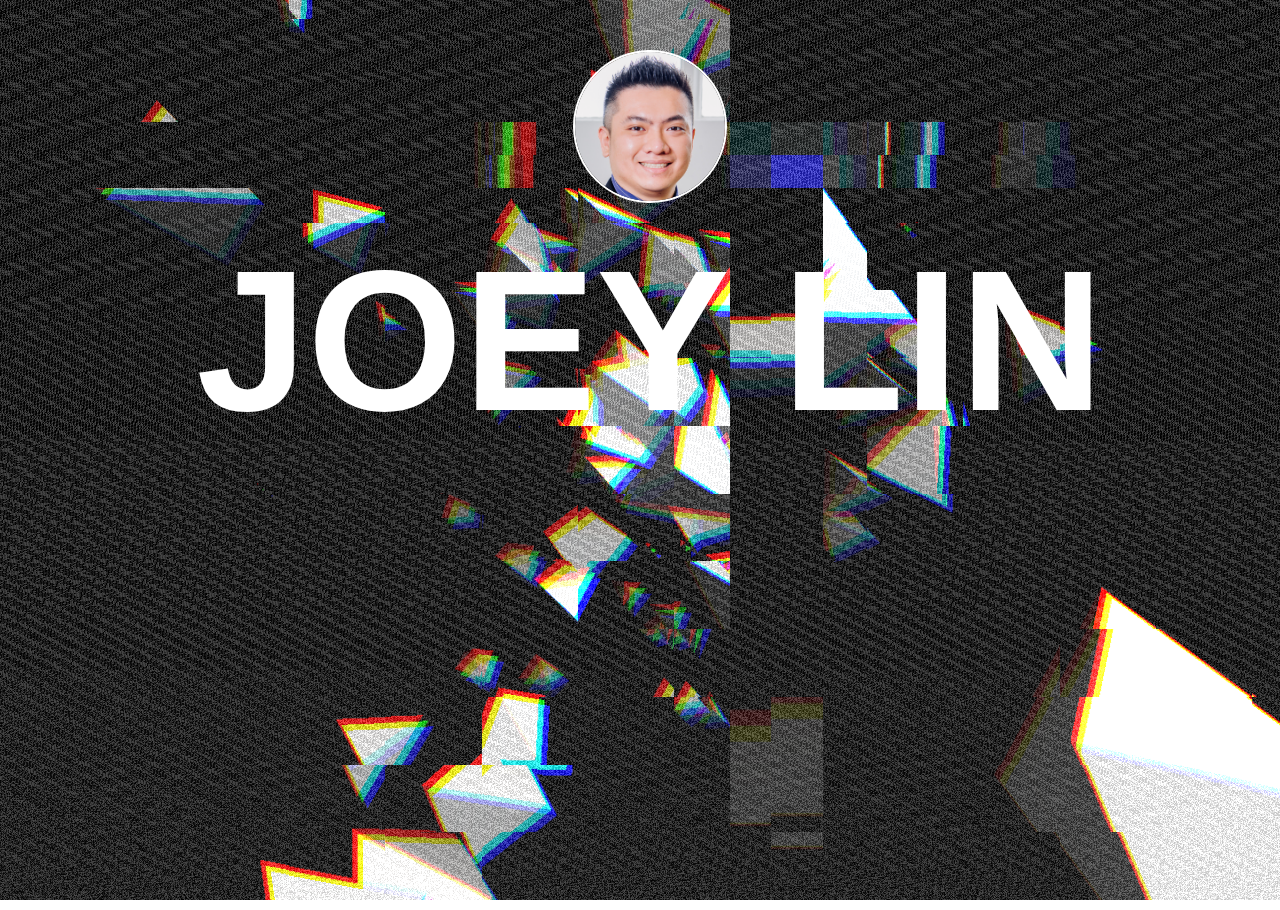
==== index2.html @ 252d4776 "implemented three.js for glitch effect in an iframe and updated information on projects details alon" ====
<!DOCTYPE html>
<html lang="en">
  <head>
    <title>three.js webgl - postprocessing - digital glitch</title>
    <meta charset="utf-8">
    <style>
      body {
        margin: 0px;
      }

      .glitch {
        position: absolute;
        z-index: 10;
        color: #fff;
        font-family: monospace;
        text-align: center;
        margin: 10px;
        width: 100%;
        height: 100%;
        font-size: 100px;
        font-family: "HOT-Ninja Std R", sans-serif;
      }

        @font-face {
          font-family: "HOT-Ninja Std R";
          src: url("font/Natural Writing Brush(HOT-Ninja Std R) Font-Traditional Chinese.otf") format("opentype");
        }

        #profile-pic {
            width: 150px;
            border-radius: 50%;
            margin-top: 40px;
            border: 2px solid #fff;
        }
        h1 {
          margin: 0px;
        }

    </style>
  </head>
  <body>
    <!-- LOADING THREE.JS FILES -->
    <script src="js/build/three.min.js"></script>
    <script src="js/shaders/CopyShader.js"></script>
    <script src="js/shaders/DigitalGlitch.js"></script>
    <script src="js/postprocessing/EffectComposer.js"></script>
    <script src="js/postprocessing/RenderPass.js"></script>
    <script src="js/postprocessing/MaskPass.js"></script>
    <script src="js/postprocessing/ShaderPass.js"></script>
    <script src="js/postprocessing/GlitchPass.js"></script>

    <div class="glitch">
      <img src="images/joey.png" id="profile-pic">
      <h1>JOEY LIN</h1>
      <script src="js/glitch.js"></script>
    </div>
  </body>
</html>
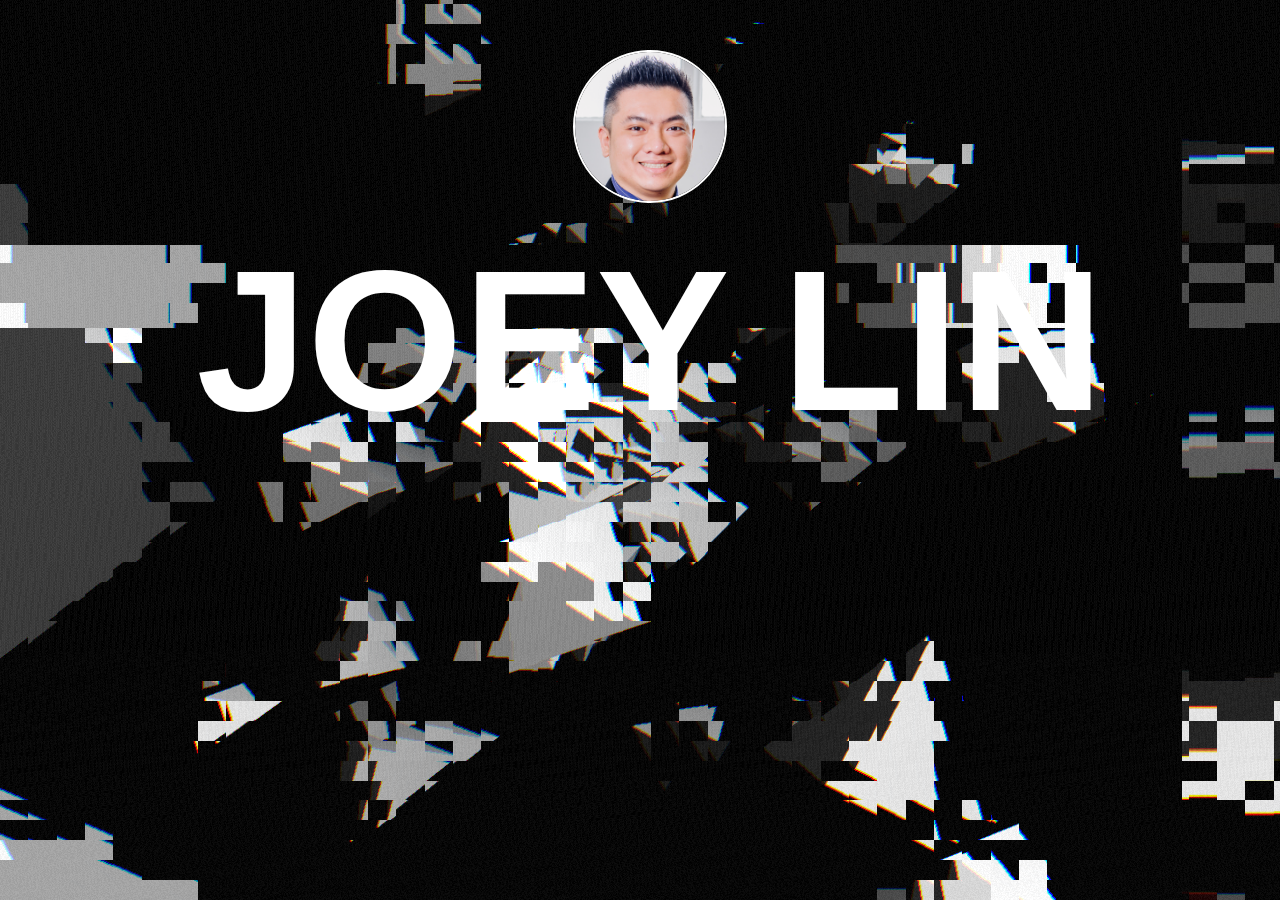
==== commit 8249978f: "update directories and web host from weebly to bitballoon" ====
--- a/index2.html
+++ b/index2.html
@@ -24,7 +24,7 @@
 
         @font-face {
           font-family: "HOT-Ninja Std R";
-          src: url("font/Natural Writing Brush(HOT-Ninja Std R) Font-Traditional Chinese.otf") format("opentype");
+          src: url("assets/font/Natural Writing Brush(HOT-Ninja Std R) Font-Traditional Chinese.otf") format("opentype");
         }
 
         #profile-pic {
@@ -41,19 +41,19 @@
   </head>
   <body>
     <!-- LOADING THREE.JS FILES -->
-    <script src="js/build/three.min.js"></script>
-    <script src="js/shaders/CopyShader.js"></script>
-    <script src="js/shaders/DigitalGlitch.js"></script>
-    <script src="js/postprocessing/EffectComposer.js"></script>
-    <script src="js/postprocessing/RenderPass.js"></script>
-    <script src="js/postprocessing/MaskPass.js"></script>
-    <script src="js/postprocessing/ShaderPass.js"></script>
-    <script src="js/postprocessing/GlitchPass.js"></script>
+    <script src="assets/js/build/three.min.js"></script>
+    <script src="assets/js/shaders/CopyShader.js"></script>
+    <script src="assets/js/shaders/DigitalGlitch.js"></script>
+    <script src="assets/js/postprocessing/EffectComposer.js"></script>
+    <script src="assets/js/postprocessing/RenderPass.js"></script>
+    <script src="assets/js/postprocessing/MaskPass.js"></script>
+    <script src="assets/js/postprocessing/ShaderPass.js"></script>
+    <script src="assets/js/postprocessing/GlitchPass.js"></script>
 
     <div class="glitch">
-      <img src="images/joey.png" id="profile-pic">
+      <img src="assets/images/joey.png" id="profile-pic">
       <h1>JOEY LIN</h1>
-      <script src="js/glitch.js"></script>
+      <script src="assets/js/glitch.js"></script>
     </div>
   </body>
 </html>
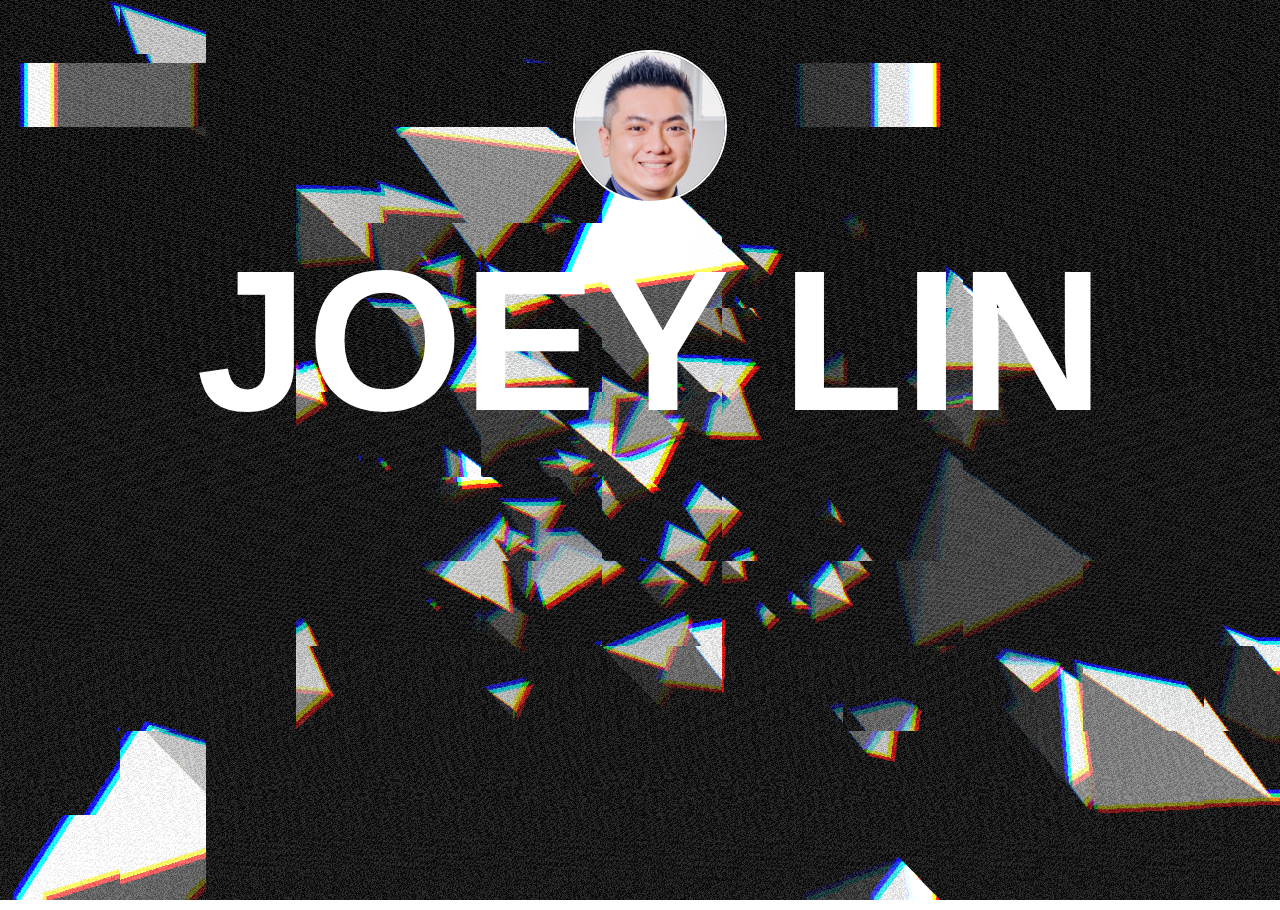
==== commit e6f72179: "modified index.html and index2.html to add google analytics script in head" ====
--- a/index2.html
+++ b/index2.html
@@ -3,6 +3,19 @@
 <html lang="en">
   <head>
     <title>three.js webgl - postprocessing - digital glitch</title>
+
+    <!-- Google Analytics -->
+    <script>
+      (function(i,s,o,g,r,a,m){i['GoogleAnalyticsObject']=r;i[r]=i[r]||function(){
+      (i[r].q=i[r].q||[]).push(arguments)},i[r].l=1*new Date();a=s.createElement(o),
+      m=s.getElementsByTagName(o)[0];a.async=1;a.src=g;m.parentNode.insertBefore(a,m)
+      })(window,document,'script','//www.google-analytics.com/analytics.js','ga');
+
+      ga('create', 'UA-72605401-4', 'auto');
+      ga('send', 'pageview');
+
+    </script>
+
     <meta charset="utf-8">
     <style>
       body {
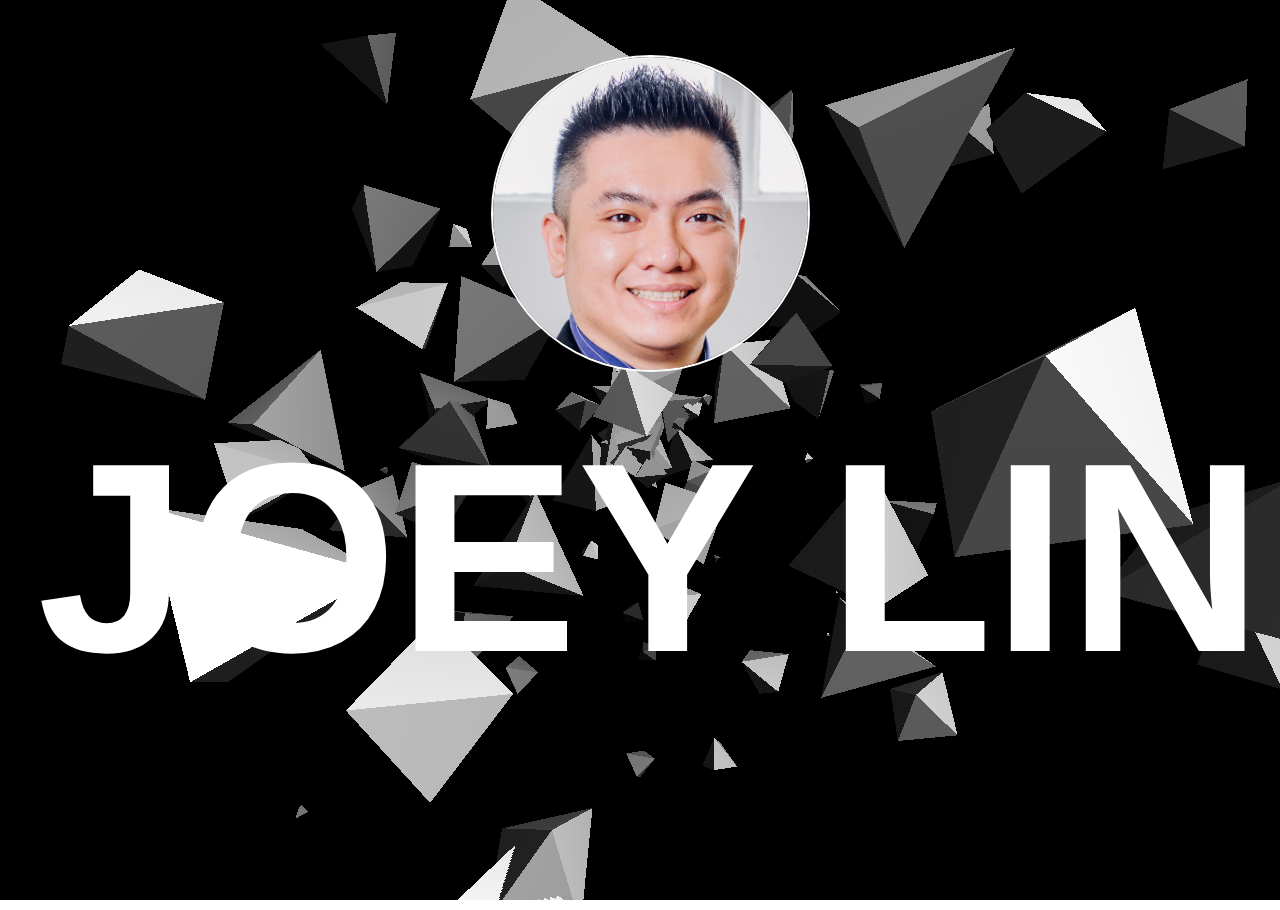
==== commit 533b284e: "updated index2.html to change font size and img size to vh instead of px" ====
--- a/index2.html
+++ b/index2.html
@@ -31,7 +31,7 @@
         margin: 10px;
         width: 100%;
         height: 100%;
-        font-size: 100px;
+        font-size: 15vh;
         font-family: "HOT-Ninja Std R", sans-serif;
       }
 
@@ -41,9 +41,9 @@
         }
 
         #profile-pic {
-            width: 150px;
+            width: 35vh;
             border-radius: 50%;
-            margin-top: 40px;
+            margin-top: 5vh;
             border: 2px solid #fff;
         }
         h1 {
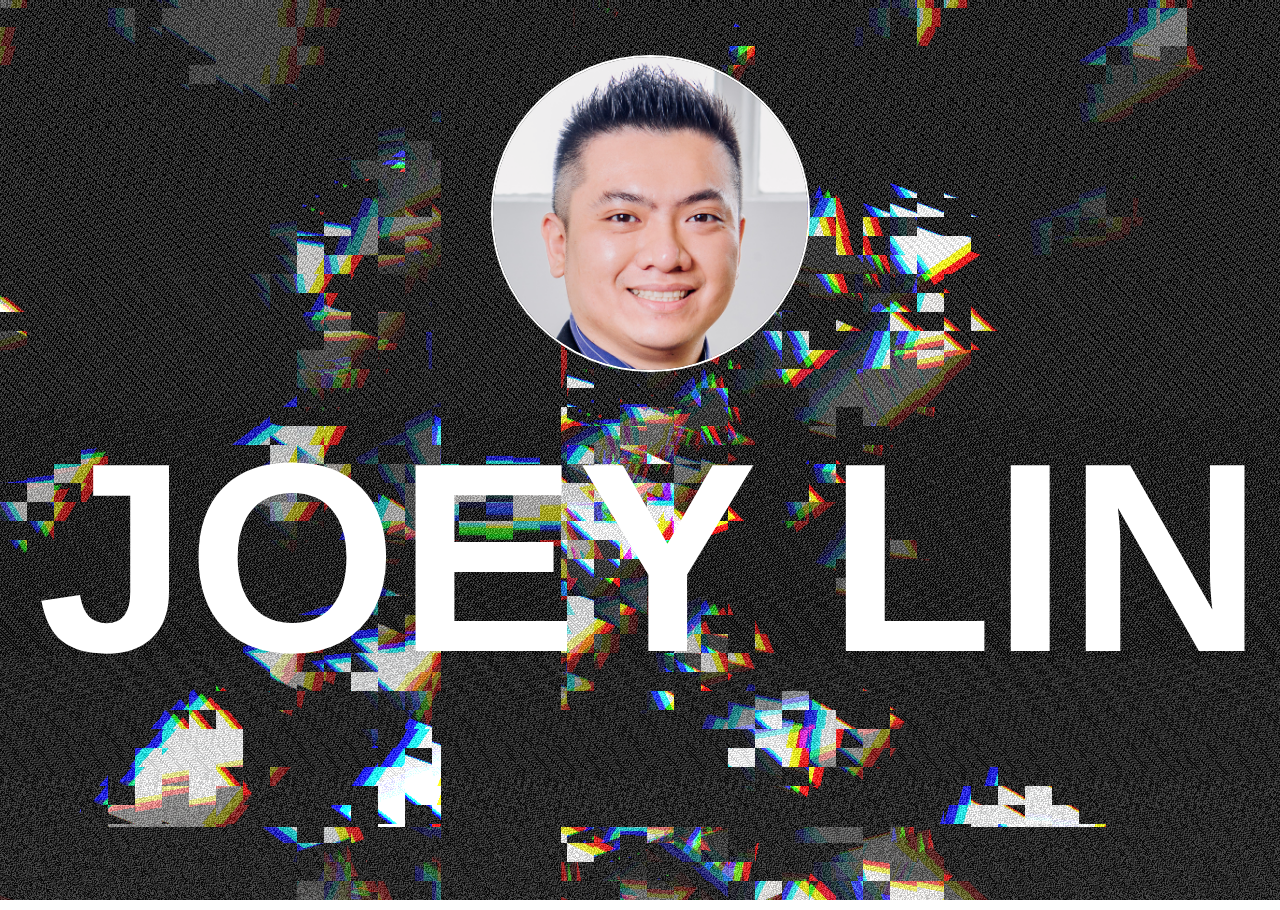
==== commit b6ff9899: "modified index.html and index2.html to add animate.css tada effect for my pic and name on top of pag" ====
--- a/index2.html
+++ b/index2.html
@@ -3,6 +3,9 @@
 <html lang="en">
   <head>
     <title>three.js webgl - postprocessing - digital glitch</title>
+    <!-- Latest compiled and minified Animate CSS -->
+    <link rel="stylesheet" href="https://cdnjs.cloudflare.com/ajax/libs/animate.css/3.2.3/animate.min.css">
+
 
     <!-- Google Analytics -->
     <script>
@@ -64,8 +67,8 @@
     <script src="assets/js/postprocessing/GlitchPass.js"></script>
 
     <div class="glitch">
-      <img src="assets/images/joey.png" id="profile-pic">
-      <h1>JOEY LIN</h1>
+      <img class="animated tada" src="assets/images/joey.png" id="profile-pic">
+      <h1 class="animated tada">JOEY LIN</h1>
       <script src="assets/js/glitch.js"></script>
     </div>
   </body>
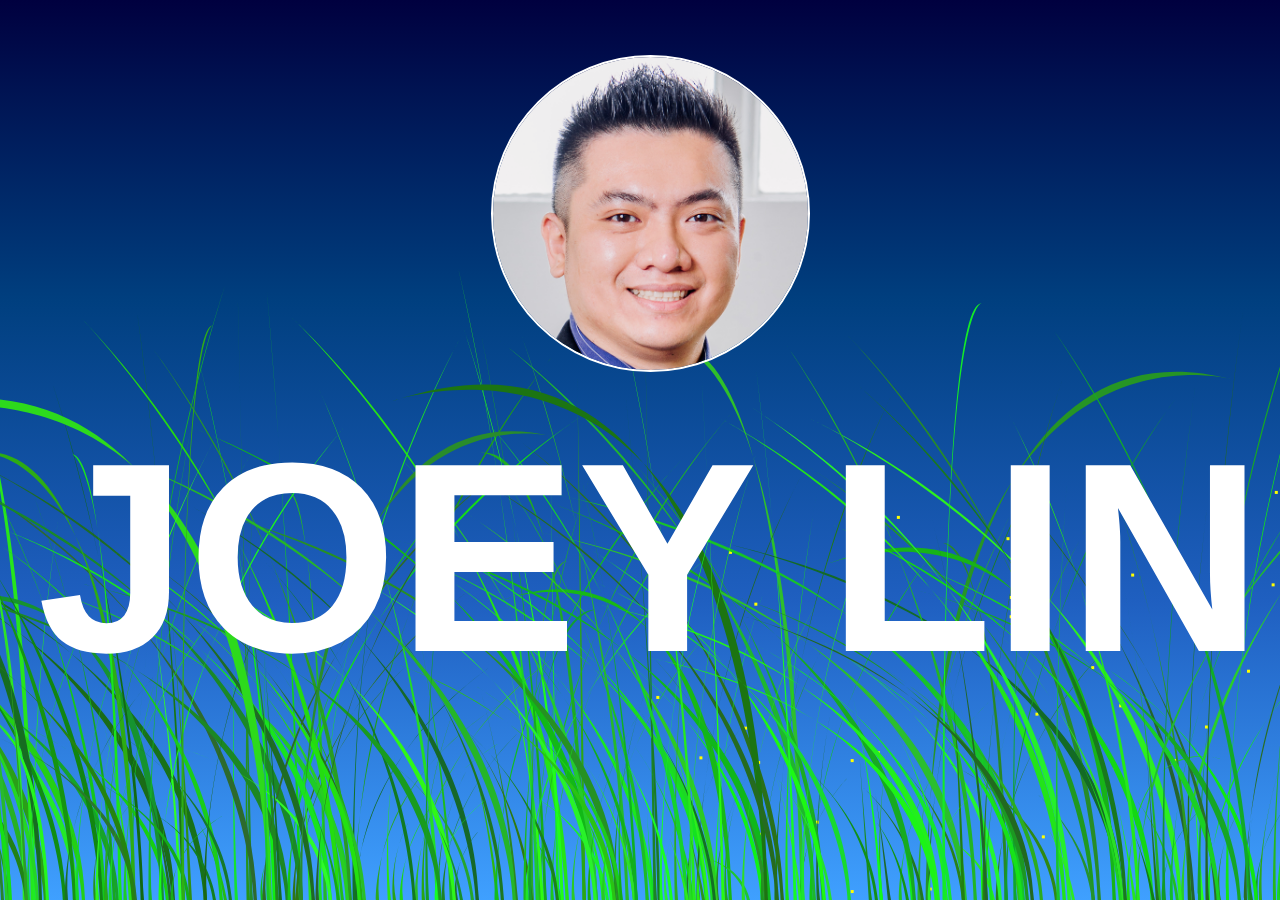
==== commit 9db351c8: "modified index.html and index2.html to extend loading screen to full page and change glitch effect t" ====
--- a/index2.html
+++ b/index2.html
@@ -5,19 +5,6 @@
     <title>three.js webgl - postprocessing - digital glitch</title>
     <!-- Latest compiled and minified Animate CSS -->
     <link rel="stylesheet" href="https://cdnjs.cloudflare.com/ajax/libs/animate.css/3.2.3/animate.min.css">
-
-
-    <!-- Google Analytics -->
-    <script>
-      (function(i,s,o,g,r,a,m){i['GoogleAnalyticsObject']=r;i[r]=i[r]||function(){
-      (i[r].q=i[r].q||[]).push(arguments)},i[r].l=1*new Date();a=s.createElement(o),
-      m=s.getElementsByTagName(o)[0];a.async=1;a.src=g;m.parentNode.insertBefore(a,m)
-      })(window,document,'script','//www.google-analytics.com/analytics.js','ga');
-
-      ga('create', 'UA-72605401-4', 'auto');
-      ga('send', 'pageview');
-
-    </script>
 
     <meta charset="utf-8">
     <style>
@@ -56,20 +43,12 @@
     </style>
   </head>
   <body>
-    <!-- LOADING THREE.JS FILES -->
-    <script src="assets/js/build/three.min.js"></script>
-    <script src="assets/js/shaders/CopyShader.js"></script>
-    <script src="assets/js/shaders/DigitalGlitch.js"></script>
-    <script src="assets/js/postprocessing/EffectComposer.js"></script>
-    <script src="assets/js/postprocessing/RenderPass.js"></script>
-    <script src="assets/js/postprocessing/MaskPass.js"></script>
-    <script src="assets/js/postprocessing/ShaderPass.js"></script>
-    <script src="assets/js/postprocessing/GlitchPass.js"></script>
-
     <div class="glitch">
       <img class="animated tada" src="assets/images/joey.png" id="profile-pic">
       <h1 class="animated tada">JOEY LIN</h1>
-      <script src="assets/js/glitch.js"></script>
     </div>
+      <canvas id='s'></canvas>
+      <script src="assets/js/grass.js"></script>
+
   </body>
 </html>
